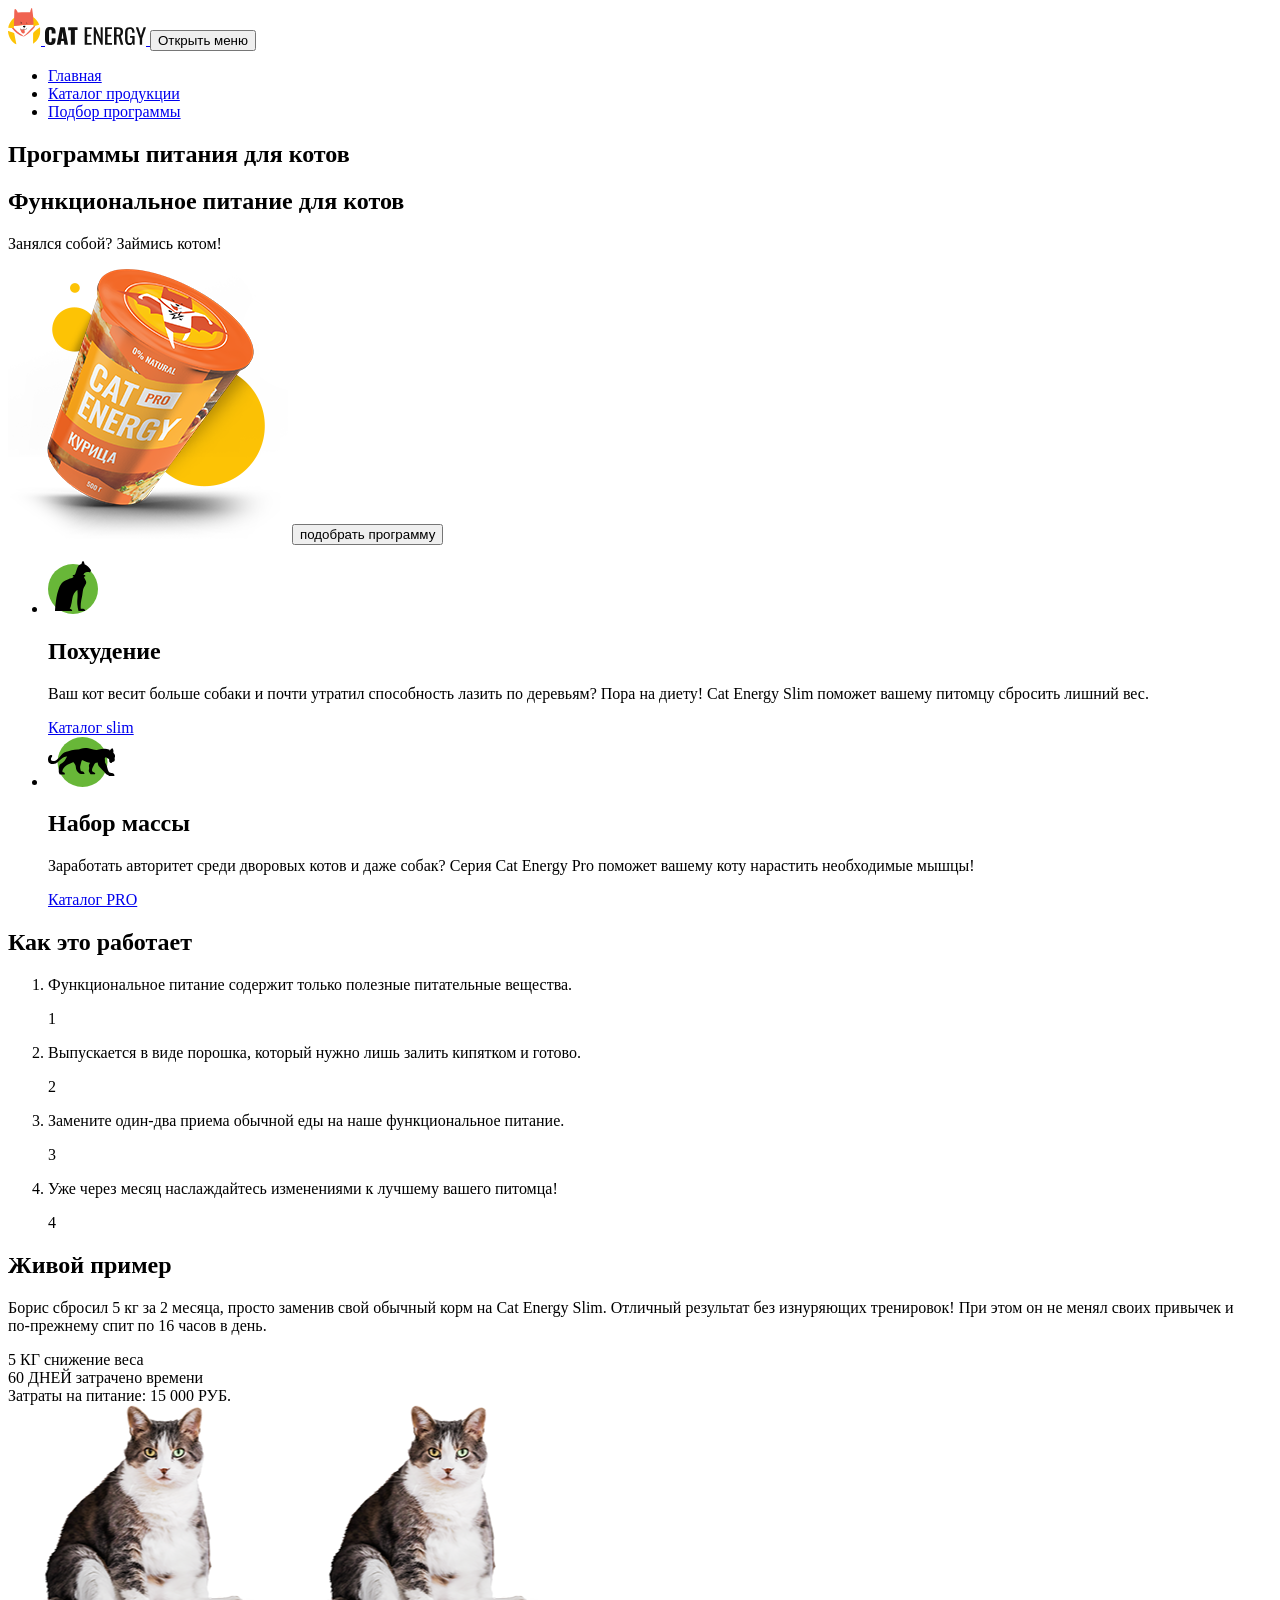
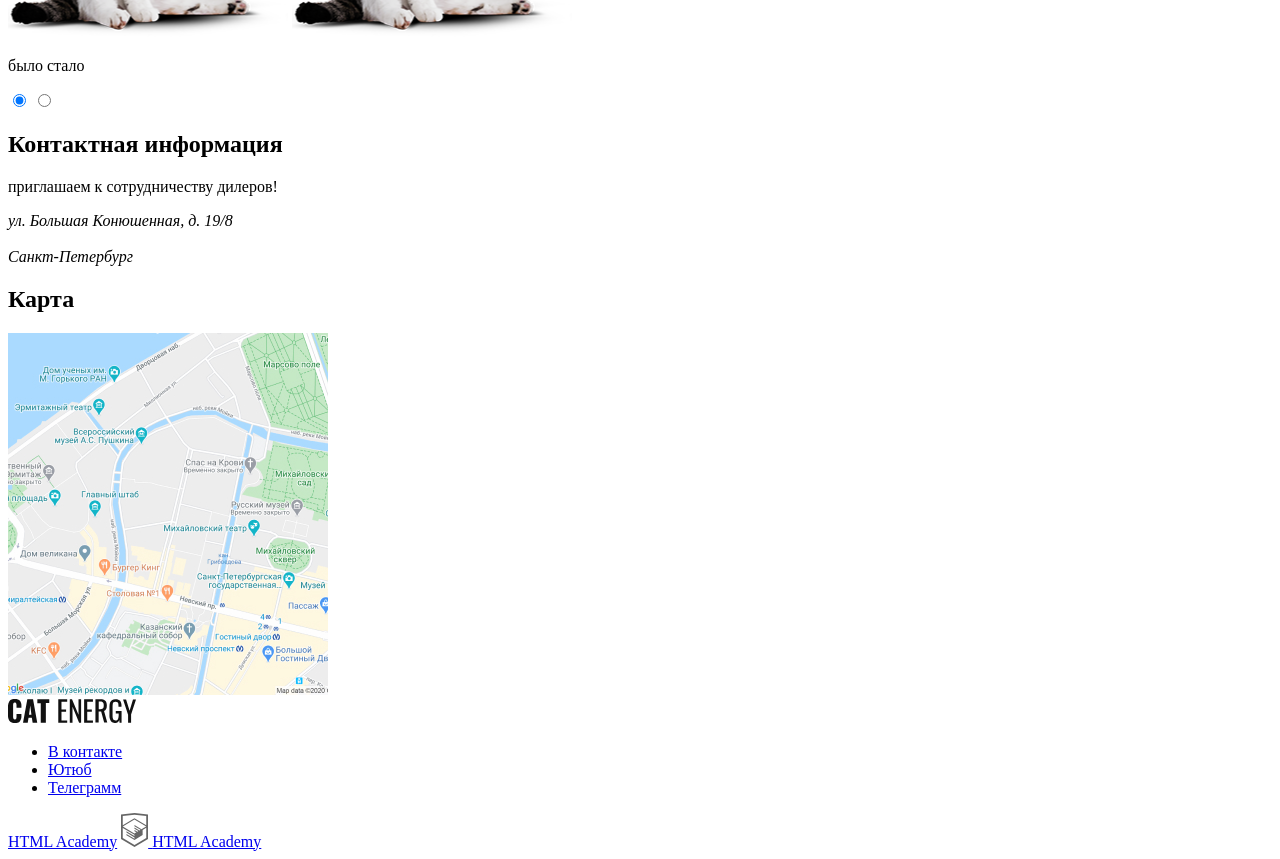
==== source/index.html @ 0ee73f7c "cтилизация главной страницы планшет" ====
<!DOCTYPE html>
<html lang="ru">

<head>
  <meta charset="utf-8">
  <meta name="viewport" content="width=device-width, initial-scale=1">
  <title>HTML Academy: Кэт энерджи</title>
  <link rel="stylesheet" href="css/style.css">
</head>

<body>
  <header class="main-header main-header--background">
    <div class="main-header__box">
      <div class="main-header__container">
        <div class="main-header__wrapper">
          <a class="main-header__logo-picture" href="#">
            <img src="img/main-header/logo-mobile.svg" alt="Логотип с котом суперменом" width="33" height="37">
          </a>
          <a class="main-header__logo-text logo-text" href="#">
            <img src="img/main-header/logo-text.svg" alt="Логотип" width="101" height="18">
          </a>
          <button class="main-header__toggle main-header__toggle--closed main-header__toggle--nojs" type="button" aria-label="Открыть меню">
            <span class="visually-hidden">Открыть меню</span>
          </button>
        </div>
        <nav class="main-header__navigation navigation main-header--closed main-header--nojs">
          <ul class="navigation__list list">
            <li class="navigation__item">
              <a class="navigation__link navigation__link--active navigation__link--color-white" href="#"
                aria-label="Перейти на главную страницу">Главная</a>
            </li>
            <li class="navigation__item">
              <a class="navigation__link navigation__link--color-white" href="catalog.html"
                aria-label="Перейти на страницу каталога продукции">Каталог продукции</a>
            </li>
            <li class="navigation__item">
              <a class="navigation__link navigation__link--color-white" href="form.html" aria-label="Перейти на страницу подбора программы">Подбор
                программы</a>
            </li>
          </ul>
        </nav>
      </div>
      <section class="main-header__advertisement advertisement advertisement--background">
        <h1 class="visually-hidden">Программы питания для котов</h1>
        <div class="advertisement__container">
          <h2 class="advertisement__title title">Функциональное питание для котов</h2>
          <p class="advertisement__description text">Занялся собой? Займись котом!</p>
          <img class="advertisement__image " src="img/program-selection/index-can-mobile.svg"
            alt="Еда кет энерджи с курицей" width="280" height="270">
          <button class="advertisement__button button" type="button"
            aria-label="Подобрать программу питания для кота">подобрать программу</button>
        </div>
      </section>
    </div>
  </header>
  <main class="page-main">
    <div class="page-main__wrapper">
      <div class="page-main__program-selection program-selection">
        <section class="program-selection__program program">
          <div class="program__container">
            <ul class="program__list list">
              <li class="program__item">
                <img class="program__image" src="img/program/cat-back-slim.svg" alt="Грациозная черная кошка" width="50"
                  height="53">
                <h2 class="program__title title">Похудение</h2>
                <p class="program__text description">Ваш кот весит больше собаки и почти утратил способность лазить
                  по деревьям? Пора на диету! Cat Energy Slim
                  поможет вашему питомцу сбросить лишний вес.</p>
                <a class="program__link link-item" href="#">
                  <span class="link-item__button">Каталог slim</span>
                </a>
              </li>
              <li class="program__item">
                <img class="program__image program__image--set" src="img/program/cat-back-pro.svg" alt="Мускулистая багира" width="67"
                  height="50">
                <h2 class="program__title title">Набор массы</h2>
                <p class="program__text description">Заработать авторитет среди дворовых котов и даже
                  собак? Серия Cat Energy Pro поможет вашему коту нарастить необходимые мышцы!</p>
                <a class="program__link link-item" href="#">
                  <span class="link-item__button">Каталог PRO</span>
                </a>
              </li>
            </ul>
            <section class="program-selection__instruction instruction">
              <div class="instruction">
                <h2 class="instruction__title">Как это работает</h2>
                <ol class="instruction__list list">
                  <li class="instruction__item instruction__item--first">
                    <p class="instruction__description description">Функциональное питание
                      содержит только полезные
                      питательные вещества.</p>
                    <span class="instruction__count instruction__count--disabled">1</span>
                  </li>
                  <li class="instruction__item instruction__item--second">
                    <p class="instruction__description description">Выпускается в виде порошка,
                      который нужно лишь залить
                      кипятком и готово.</p>
                    <span class="instruction__count instruction__count--disabled">2</span>
                  </li>
                  <li class="instruction__item instruction__item--third">
                    <p class="instruction__description description">Замените один-два приема
                      обычной еды на наше
                      функциональное питание.</p>
                    <span class="instruction__count instruction__count--disabled">3</span>
                  </li>
                  <li class="instruction__item instruction__item--fourth">
                    <p class="instruction__description description">Уже через месяц наслаждайтесь
                      изменениями к лучшему вашего&nbsp;питомца!</p>
                    <span class="instruction__count instruction__count--disabled">4</span>
                  </li>
                </ol>
              </div>
            </section>
          </div>
        </section>
        <section class="page-main__example example">
          <div class="example__wrapper">
            <h2 class="example__title title">Живой пример</h2>
            <p class="example__text description">Борис сбросил 5 кг за 2 месяца, просто заменив свой
              обычный корм на Cat Energy Slim. Отличный результат без изнуряющих тренировок!
              При этом он не менял своих привычек и <br class="example__br">по-прежнему спит по 16 часов в день. </p>
            <div class="example__container">
              <div class="example__inner">
                <div class="example__option">
                  <span class="example__weight text-size">5 КГ</span>
                  <span class="example__decline">снижение веса</span>
                </div>
                <div class="example__option">
                  <span class="example__time text-size">60 ДНЕЙ</span>
                  <span class="example__spending">затрачено времени</span>
                </div>
              </div>
              <div class="example__cost example__option--position">
                <span class="example__expense">Затраты на питание:</span>
                <span class="example__total"> 15 000 РУБ.</span>
              </div>
            </div>
            <div class="example__slider slider">
              <div class="slider__images">
                <img class="slider__image" src="img/slider/slide-mobile.svg" width="280" height="232"
                  alt="Кот, до использования программы функционального питания">
                <img class="slider__image" src="img/slider/slide-mobile.svg" width="280" height="232"
                  alt="Кот, после использования программы функционального питания">
              </div>
              <div class="slider__inner">
                <p class="slider__controls">
                  <label class="slider__label" for="primary">было</label>
                  <label class="slider__label" for="secondary">стало</label>
                </p>
                <p class="slider__switch">
                  <input class="visually-hidden" type="radio" id="primary" name="toggle" checked
                    aria-label="Показать фотографию кота до использования программы питания">
                  <span class="slider__button"></span>
                  <input class="visually-hidden" type="radio" id="secondary" name="toggle"
                  aria-label="Показать фотографию кота после использования программы питания">
                  <span class="slider__button"></span>
                </p>
              </div>
            </div>
          </div>
        </section>
        <aside class="page-main__information information">
          <div class="information__about about">
            <div class="about__contacts contacts">
              <h2 class="visually-hidden">Контактная информация</h2>
              <p class="contacts__text text">приглашаем к&nbsp;сотрудничеству дилеров!</P>
              <address class="contacts__address address">ул. Большая Конюшенная, д. 19/8 <br class="contacts__br">
                <br class="contacts__br">
                Санкт-Петербург</address>
            </div>
            <div class="about__map map">
              <div class="map__wrapper">
                <div class="map__marker">
                  <h2 class="visually-hidden">Карта</h2>
                  <img class="map__image" src="img/map/map.jpg" alt="Карта" width="320" height="362">
                  <span class="map__point"></span>
                </div>
              </div>
            </div>
          </div>
        </aside>
      </div>
    </div>
  </main>
  <footer class="footer">
    <div class="footer__container">
      <a class="footer__logo logo-text" href="#">
        <img class="footer__image" src="img/footer/footer-logo-2.svg" alt="Логотип Кэт Энерджи" width="128" height="24">
      </a>
      <div class="footer__socials socials">
        <ul class="socials__list list">
          <li class="socials__item">
            <a class="socials__link socials__link--vkontakte" href="#"
              aria-label="Перейти по ссылке на сайт в Контакте">
              <span class="visually-hidden">В контакте</span>
            </a>
          </li>
          <li class="socials__item">
            <a class="socials__link socials__link--youtube" href="#"
              aria-label="Перейти по ссылке на сайт Ютюб">
              <span class="visually-hidden">Ютюб</span>
            </a>
          </li>
          <li class="socials__item">
            <a class="socials__link socials__link--telegram" href="#"
              aria-label="Перейти по ссылке на сайт в Телеграм">
              <span class="visually-hidden">Телеграмм</span>
            </a>
          </li>
        </ul>
      </div>
      <div class="footer__logo-academy logo-academy">
        <a class="logo-academy__link logo-academy__link--htmlacademy" href="https://htmlacademy.ru/intensive/adaptive"
          aria-label="Перейти по ссылке на сайт HTML Academy">HTML Academy</a>
        <a class="logo-academy__link logo-academy__link--htmlacademy" href="https://htmlacademy.ru/intensive/adaptive"
          aria-label="Перейти по ссылке на сайт HTML Academy">
          <svg aria-hidden="true" focusable="false" width="27" height="34" viewBox="0 0 27 34" fill="none" xmlns="http://www.w3.org/2000/svg">
            <path d="M13.6426 0.0157537L13.5 0L0 1.40733V26.0129L13.5 34L27 26.0129V1.40733L13.6426 0.0157537ZM25.2344 25.0151L13.5 31.9573L1.76561 25.0151V14.9293L13.4507 21.8451L13.4701 23.0984L5.45351 18.3548L5.44295 19.5801L13.4894 24.3885L13.5088 25.675L5.46408 20.9174L5.45351 22.1427L13.5 26.9511L21.6239 22.1182V20.8929V16.909L25.2432 14.7595L25.2344 25.0151ZM25.2344 13.4519L22.0147 15.3319L20.5325 16.2071L13.4666 12.0201L13.456 13.2454L19.4957 16.818L19.4429 16.8495L19.3126 16.9247L18.4536 17.4166L13.4666 14.4689L13.456 15.6942L17.3921 18.0222L16.4591 18.6314L16.438 18.6436L13.4666 16.902L13.456 18.1273L15.4029 19.2615L13.4155 20.4483L1.7973 13.5762L13.4349 6.61831L25.2344 13.4519ZM25.2344 12.2266L13.4401 5.31075L1.76561 12.2196V2.9897L13.5 1.76442L25.2344 2.9897V12.2266Z" fill="#666666"/>
          </svg>
          <span class="visually-hidden">HTML Academy</span>
        </a>
      </div>
    </div>
  </footer>
  <script src="js/script.js"></script>
</body>

</html>
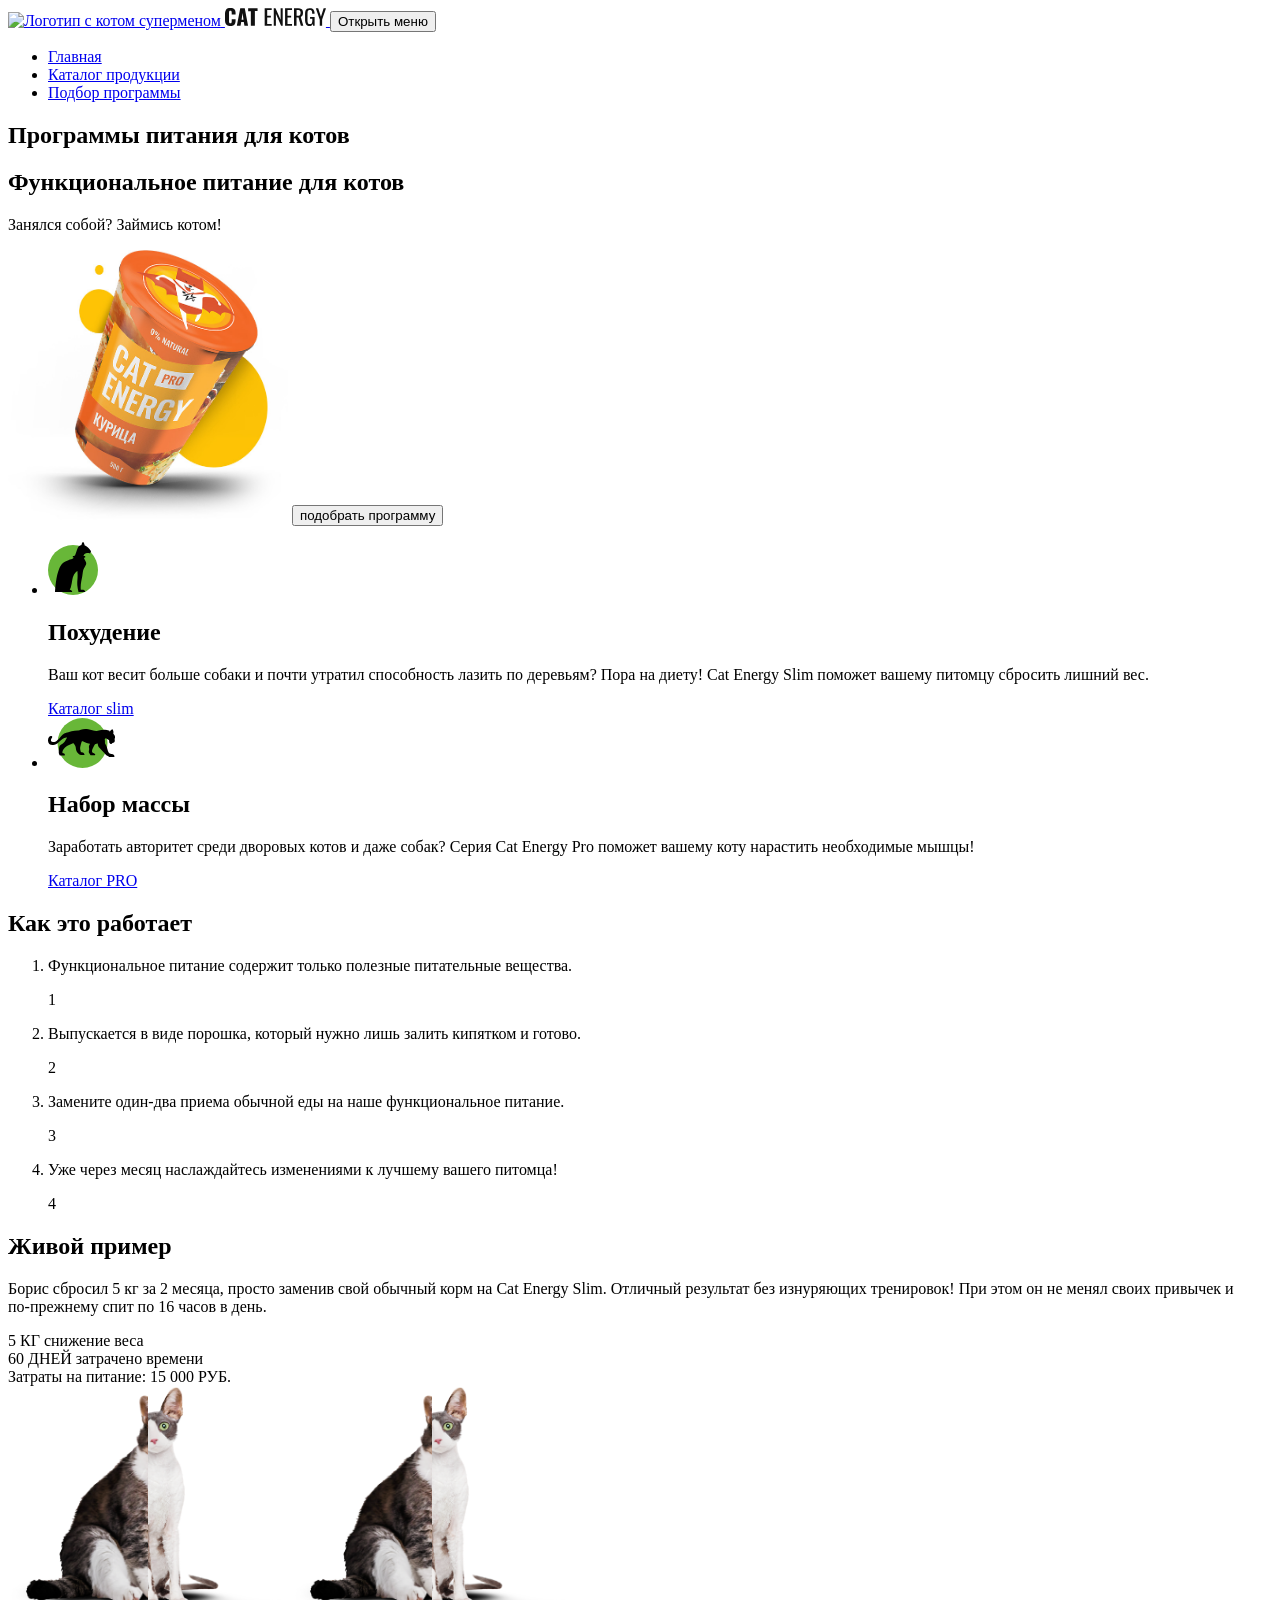
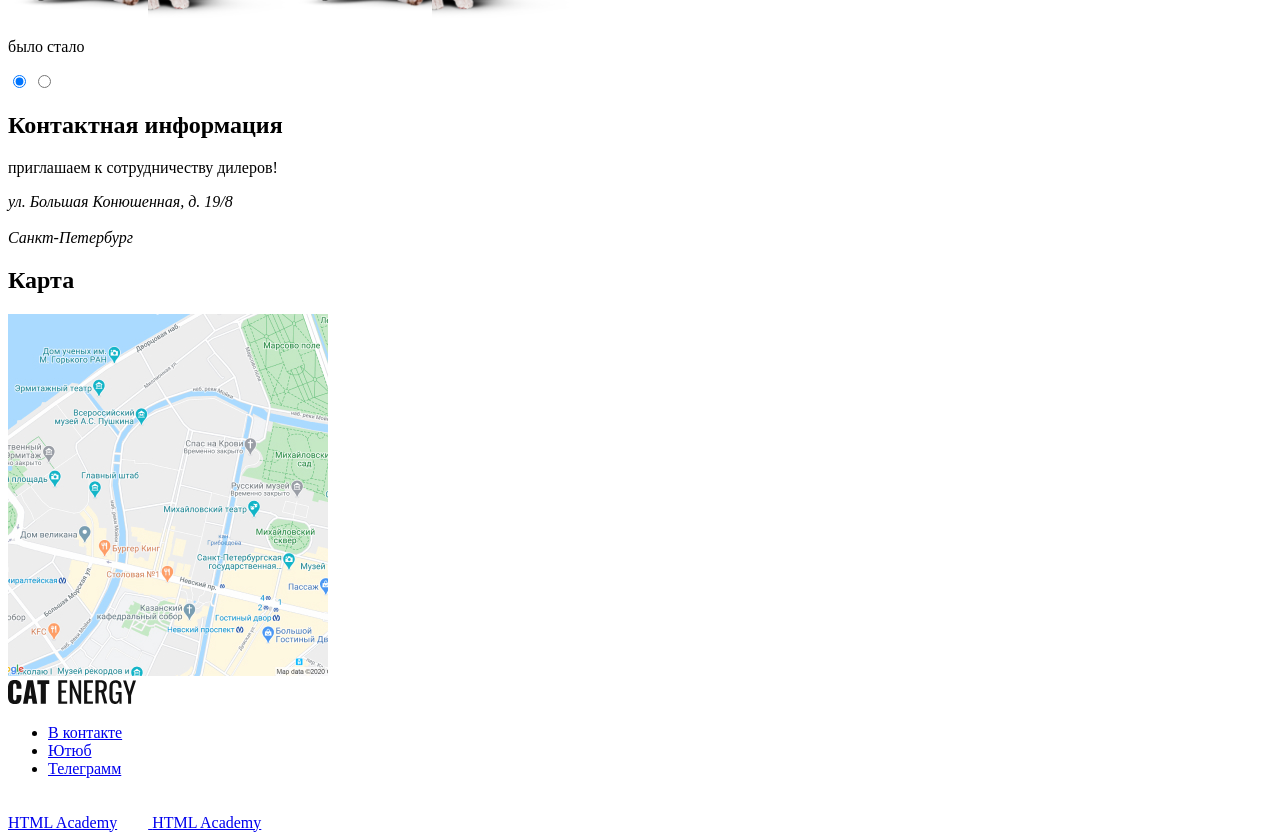
==== commit 8f186433: "стилизация адаптивной графики" ====
--- a/source/index.html
+++ b/source/index.html
@@ -9,24 +9,32 @@
 </head>
 
 <body>
-  <header class="main-header main-header--background">
+  <header class="main-header main-header--background main-header--gradient">
     <div class="main-header__box">
       <div class="main-header__container">
         <div class="main-header__wrapper">
           <a class="main-header__logo-picture" href="#">
-            <img src="img/main-header/logo-mobile.svg" alt="Логотип с котом суперменом" width="33" height="37">
+            <picture>
+              <source media="(min-width: 768px)"
+              srcset="img/img/main-header/logo-tablet@1x.svg 1x, img/main-header/logo-tablet@2x.svg 2x">
+              <img src="img/main-header/logo-mobile@1x.svg" alt="Логотип с котом суперменом" width="33" height="37"
+                srcset="img/main-header/logo-mobile@1x.svg 1x, img/main-header/logo-mobile@2x.svg 2x">
+            </picture>
           </a>
           <a class="main-header__logo-text logo-text" href="#">
-            <img src="img/main-header/logo-text.svg" alt="Логотип" width="101" height="18">
+            <picture>
+              <img src="img/main-header/logo-2@1x.svg" alt="Логотип" width="101" height="18" srcset="img/main-header/logo-2@1x.svg 1x, img/main-header/logo-2@2x.svg 2x">
+            </picture>
           </a>
-          <button class="main-header__toggle main-header__toggle--closed main-header__toggle--nojs" type="button" aria-label="Открыть меню">
+          <button class="main-header__toggle main-header__toggle--closed main-header__toggle--nojs" type="button"
+            aria-label="Открыть меню">
             <span class="visually-hidden">Открыть меню</span>
           </button>
         </div>
-        <nav class="main-header__navigation navigation main-header--closed main-header--nojs">
+        <nav class="main-header__navigation navigation main-header__navigation--closed main-header__navigation--nojs">
           <ul class="navigation__list list">
             <li class="navigation__item">
-              <a class="navigation__link navigation__link--active navigation__link--color-white" href="#"
+              <a class="navigation__link navigation__link--active-color navigation__link--color-white" href="#"
                 aria-label="Перейти на главную страницу">Главная</a>
             </li>
             <li class="navigation__item">
@@ -34,7 +42,8 @@
                 aria-label="Перейти на страницу каталога продукции">Каталог продукции</a>
             </li>
             <li class="navigation__item">
-              <a class="navigation__link navigation__link--color-white" href="form.html" aria-label="Перейти на страницу подбора программы">Подбор
+              <a class="navigation__link navigation__link--color-white" href="form.html"
+                aria-label="Перейти на страницу подбора программы">Подбор
                 программы</a>
             </li>
           </ul>
@@ -45,8 +54,15 @@
         <div class="advertisement__container">
           <h2 class="advertisement__title title">Функциональное питание для котов</h2>
           <p class="advertisement__description text">Занялся собой? Займись котом!</p>
-          <img class="advertisement__image " src="img/program-selection/index-can-mobile.svg"
-            alt="Еда кет энерджи с курицей" width="280" height="270">
+          <picture>
+            <source media="(min-width: 1440px)"
+              srcset="img/program-selection/index-can-desktop@1x.png 1x, img/program-selection/index-can-desktop@2x.png 2x">
+            <source media="(min-width: 768px)"
+              srcset="img/program-selection/index-can-tablet@1x.jpg 1x, img/program-selection/index-can-tablet@2x.jpg 2x">
+            <img class="advertisement__image " src="img/program-selection/index-can-mobile.png"
+              srcset="img/program-selection/index-can-mobile.png 1x, img/program-selection/index-can-mobile@2x.png 2x"
+              alt="Еда кет энерджи с курицей" width="280" height="270">
+          </picture>
           <button class="advertisement__button button" type="button"
             aria-label="Подобрать программу питания для кота">подобрать программу</button>
         </div>
@@ -71,8 +87,8 @@
                 </a>
               </li>
               <li class="program__item">
-                <img class="program__image program__image--set" src="img/program/cat-back-pro.svg" alt="Мускулистая багира" width="67"
-                  height="50">
+                <img class="program__image program__image--set" src="img/program/cat-back-pro.svg"
+                  alt="Мускулистая багира" width="67" height="50">
                 <h2 class="program__title title">Набор массы</h2>
                 <p class="program__text description">Заработать авторитет среди дворовых котов и даже
                   собак? Серия Cat Energy Pro поможет вашему коту нарастить необходимые мышцы!</p>
@@ -116,31 +132,43 @@
         <section class="page-main__example example">
           <div class="example__wrapper">
             <h2 class="example__title title">Живой пример</h2>
-            <p class="example__text description">Борис сбросил 5 кг за 2 месяца, просто заменив свой
-              обычный корм на Cat Energy Slim. Отличный результат без изнуряющих тренировок!
-              При этом он не менял своих привычек и <br class="example__br">по-прежнему спит по 16 часов в день. </p>
-            <div class="example__container">
-              <div class="example__inner">
-                <div class="example__option">
-                  <span class="example__weight text-size">5 КГ</span>
-                  <span class="example__decline">снижение веса</span>
+            <div class="example__box">
+              <p class="example__text description">Борис сбросил 5 кг за 2 месяца, просто заменив свой
+                обычный корм на Cat Energy Slim. Отличный результат без изнуряющих тренировок!
+                При этом он не менял своих привычек и <br class="example__br">по-прежнему спит по 16 часов в день. </p>
+              <div class="example__container">
+                <div class="example__inner">
+                  <div class="example__option">
+                    <span class="example__weight text-size">5 КГ</span>
+                    <span class="example__decline">снижение веса</span>
+                  </div>
+                  <div class="example__option">
+                    <span class="example__time text-size">60 ДНЕЙ</span>
+                    <span class="example__spending">затрачено времени</span>
+                  </div>
                 </div>
-                <div class="example__option">
-                  <span class="example__time text-size">60 ДНЕЙ</span>
-                  <span class="example__spending">затрачено времени</span>
+                <div class="example__cost example__option--position">
+                  <span class="example__expense">Затраты на питание:</span>
+                  <span class="example__total"> 15 000 РУБ.</span>
                 </div>
-              </div>
-              <div class="example__cost example__option--position">
-                <span class="example__expense">Затраты на питание:</span>
-                <span class="example__total"> 15 000 РУБ.</span>
               </div>
             </div>
             <div class="example__slider slider">
               <div class="slider__images">
-                <img class="slider__image" src="img/slider/slide-mobile.svg" width="280" height="232"
-                  alt="Кот, до использования программы функционального питания">
-                <img class="slider__image" src="img/slider/slide-mobile.svg" width="280" height="232"
-                  alt="Кот, после использования программы функционального питания">
+                <picture>
+                  <source media="(min-width: 768px)"
+                    srcset="img/slider/cat_tablet@1x.png 1x, img/slider/cat_tablet@2x.png 2x">
+                  <img class="slider__image" src="img/slider/cat-mobile.png" width="280" height="232"
+                    srcset="img/slider/cat-mobile.png 1x, img/slider/cat-mobile@2x.png 2x"
+                    alt="Кот, до использования программы функционального питания">
+                </picture>
+                <picture>
+                  <source media="(min-width: 768px)"
+                    srcset="img/slider/cat_tablet@1x.png 1x, img/slider/cat_tablet@2x.png 2x">
+                  <img class="slider__image" src="img/slider/cat-mobile.png" width="280" height="232"
+                    srcset="img/slider/cat-mobile.png 1x, img/slider/cat-mobile@2x.png 2x"
+                    alt="Кот, до использования программы функционального питания">
+                </picture>
               </div>
               <div class="slider__inner">
                 <p class="slider__controls">
@@ -152,8 +180,8 @@
                     aria-label="Показать фотографию кота до использования программы питания">
                   <span class="slider__button"></span>
                   <input class="visually-hidden" type="radio" id="secondary" name="toggle"
-                  aria-label="Показать фотографию кота после использования программы питания">
-                  <span class="slider__button"></span>
+                    aria-label="Показать фотографию кота после использования программы питания">
+                  <span class="slider__button slider__button--circle"></span>
                 </p>
               </div>
             </div>
@@ -196,14 +224,12 @@
             </a>
           </li>
           <li class="socials__item">
-            <a class="socials__link socials__link--youtube" href="#"
-              aria-label="Перейти по ссылке на сайт Ютюб">
+            <a class="socials__link socials__link--youtube" href="#" aria-label="Перейти по ссылке на сайт Ютюб">
               <span class="visually-hidden">Ютюб</span>
             </a>
           </li>
           <li class="socials__item">
-            <a class="socials__link socials__link--telegram" href="#"
-              aria-label="Перейти по ссылке на сайт в Телеграм">
+            <a class="socials__link socials__link--telegram" href="#" aria-label="Перейти по ссылке на сайт в Телеграм">
               <span class="visually-hidden">Телеграмм</span>
             </a>
           </li>
@@ -214,8 +240,10 @@
           aria-label="Перейти по ссылке на сайт HTML Academy">HTML Academy</a>
         <a class="logo-academy__link logo-academy__link--htmlacademy" href="https://htmlacademy.ru/intensive/adaptive"
           aria-label="Перейти по ссылке на сайт HTML Academy">
-          <svg aria-hidden="true" focusable="false" width="27" height="34" viewBox="0 0 27 34" fill="none" xmlns="http://www.w3.org/2000/svg">
-            <path d="M13.6426 0.0157537L13.5 0L0 1.40733V26.0129L13.5 34L27 26.0129V1.40733L13.6426 0.0157537ZM25.2344 25.0151L13.5 31.9573L1.76561 25.0151V14.9293L13.4507 21.8451L13.4701 23.0984L5.45351 18.3548L5.44295 19.5801L13.4894 24.3885L13.5088 25.675L5.46408 20.9174L5.45351 22.1427L13.5 26.9511L21.6239 22.1182V20.8929V16.909L25.2432 14.7595L25.2344 25.0151ZM25.2344 13.4519L22.0147 15.3319L20.5325 16.2071L13.4666 12.0201L13.456 13.2454L19.4957 16.818L19.4429 16.8495L19.3126 16.9247L18.4536 17.4166L13.4666 14.4689L13.456 15.6942L17.3921 18.0222L16.4591 18.6314L16.438 18.6436L13.4666 16.902L13.456 18.1273L15.4029 19.2615L13.4155 20.4483L1.7973 13.5762L13.4349 6.61831L25.2344 13.4519ZM25.2344 12.2266L13.4401 5.31075L1.76561 12.2196V2.9897L13.5 1.76442L25.2344 2.9897V12.2266Z" fill="#666666"/>
+          <svg class="logo-academy__link--image" aria-hidden="true" focusable="false" width="27" height="34"
+            viewBox="0 0 27 34" fill="none" xmlns="http://www.w3.org/2000/svg">
+            <path
+              d="M13.6426 0.0157537L13.5 0L0 1.40733V26.0129L13.5 34L27 26.0129V1.40733L13.6426 0.0157537ZM25.2344 25.0151L13.5 31.9573L1.76561 25.0151V14.9293L13.4507 21.8451L13.4701 23.0984L5.45351 18.3548L5.44295 19.5801L13.4894 24.3885L13.5088 25.675L5.46408 20.9174L5.45351 22.1427L13.5 26.9511L21.6239 22.1182V20.8929V16.909L25.2432 14.7595L25.2344 25.0151ZM25.2344 13.4519L22.0147 15.3319L20.5325 16.2071L13.4666 12.0201L13.456 13.2454L19.4957 16.818L19.4429 16.8495L19.3126 16.9247L18.4536 17.4166L13.4666 14.4689L13.456 15.6942L17.3921 18.0222L16.4591 18.6314L16.438 18.6436L13.4666 16.902L13.456 18.1273L15.4029 19.2615L13.4155 20.4483L1.7973 13.5762L13.4349 6.61831L25.2344 13.4519ZM25.2344 12.2266L13.4401 5.31075L1.76561 12.2196V2.9897L13.5 1.76442L25.2344 2.9897V12.2266Z" />
           </svg>
           <span class="visually-hidden">HTML Academy</span>
         </a>
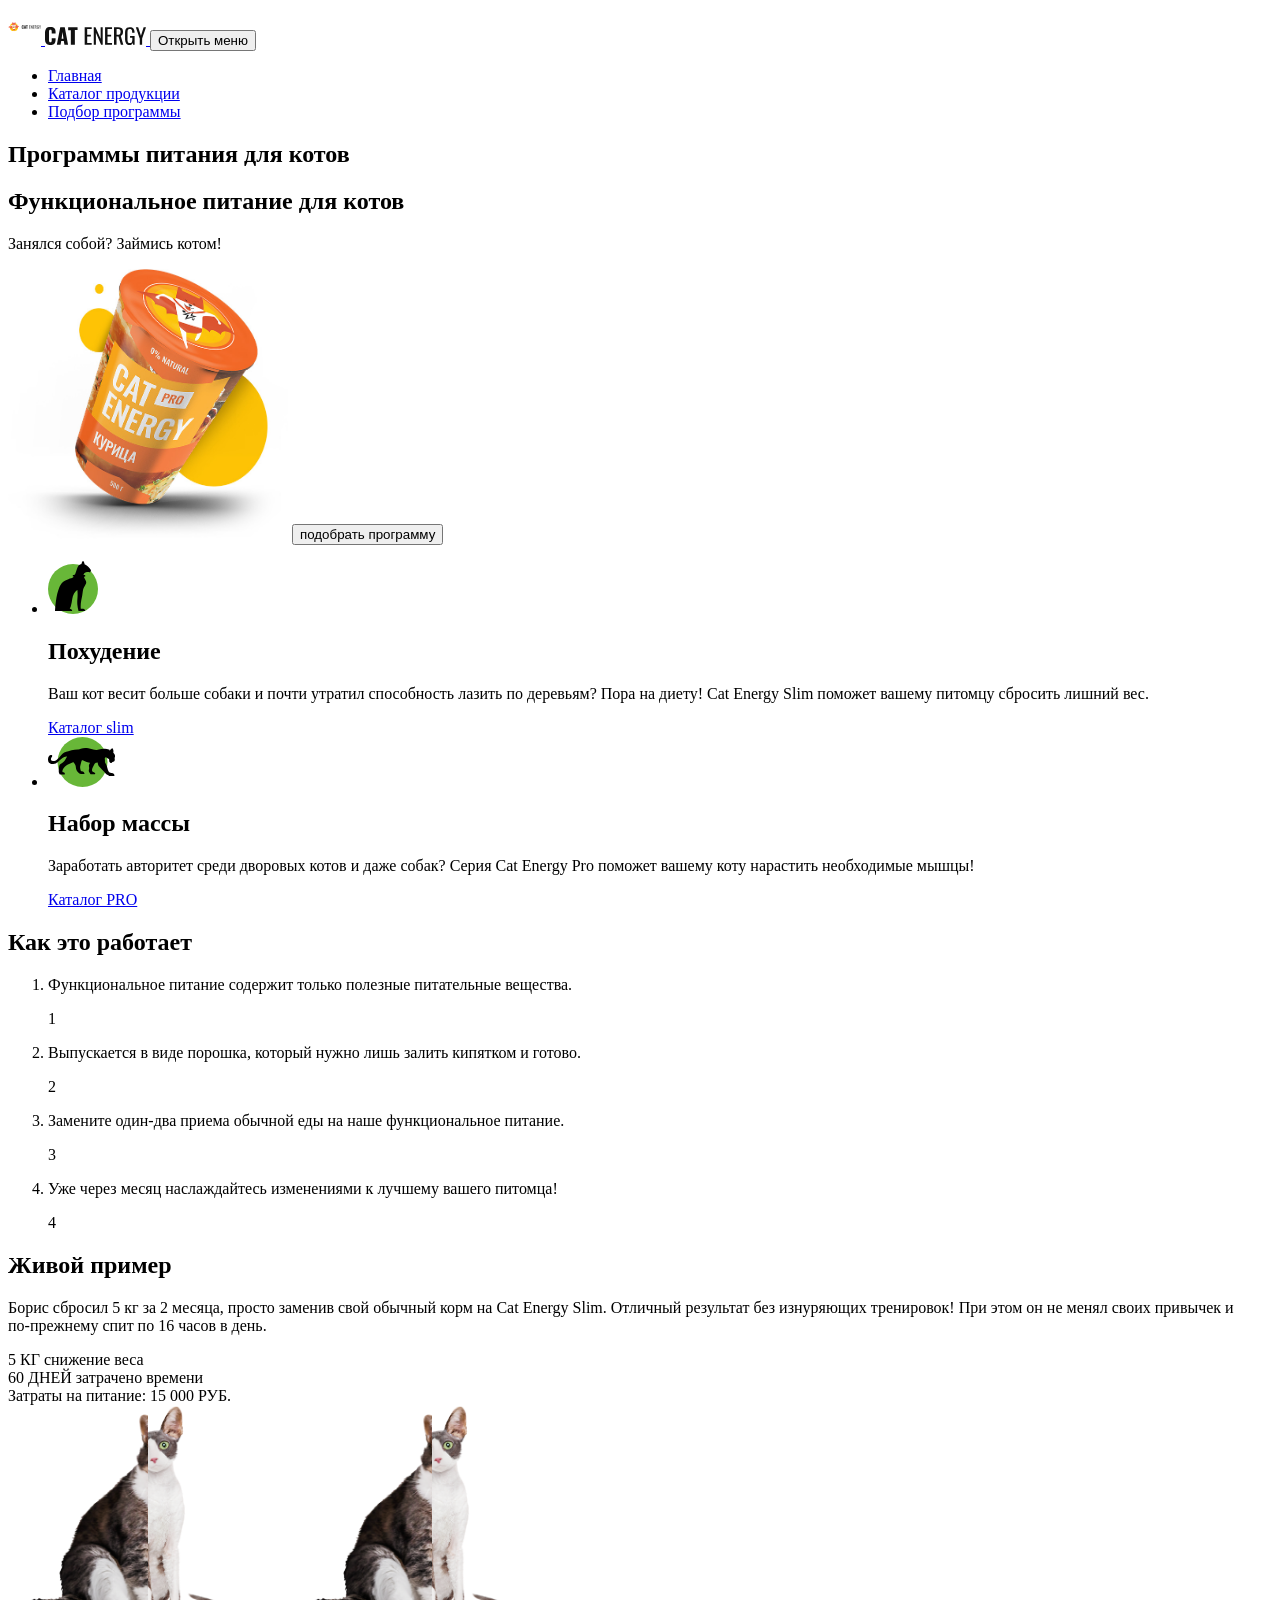
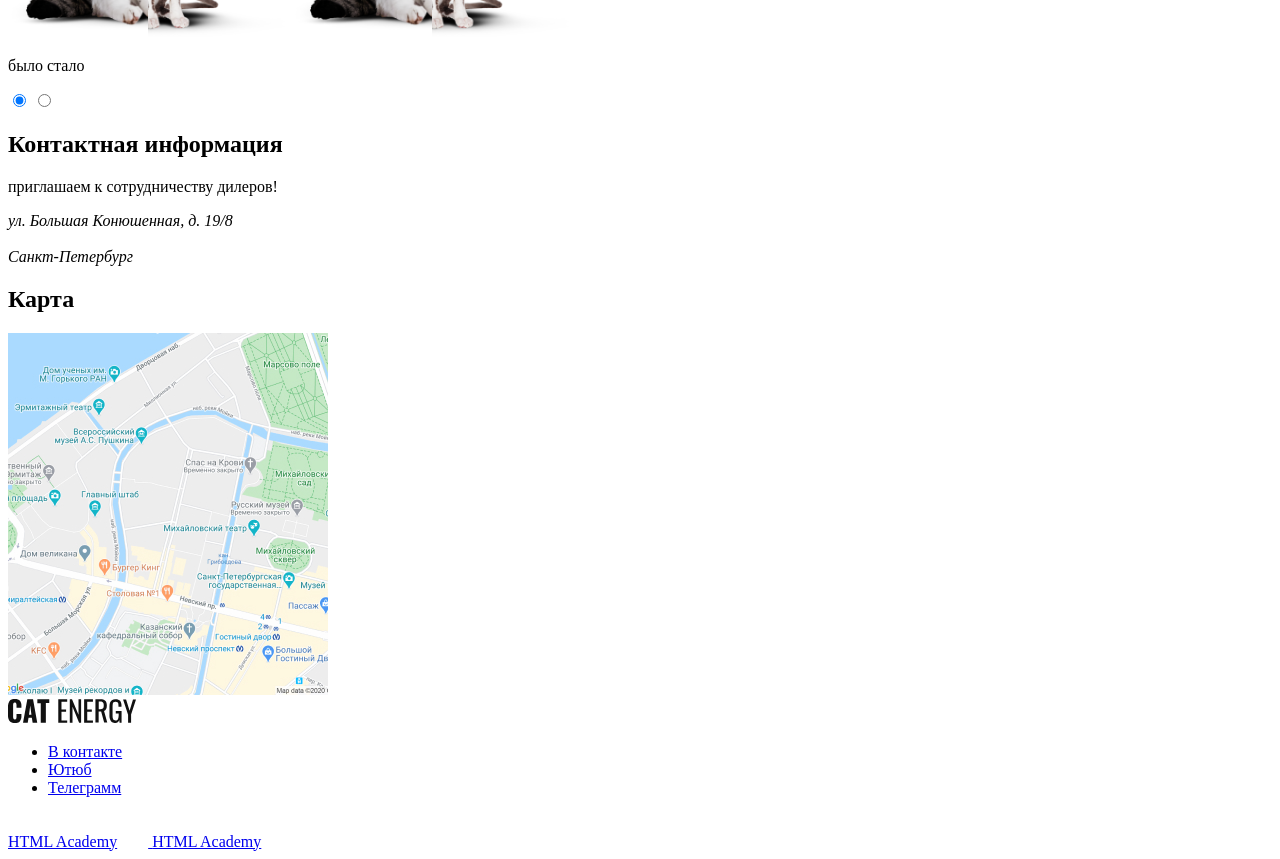
==== commit 2d6c5746: "адаптивная графика страниц" ====
--- a/source/index.html
+++ b/source/index.html
@@ -5,6 +5,9 @@
   <meta charset="utf-8">
   <meta name="viewport" content="width=device-width, initial-scale=1">
   <title>HTML Academy: Кэт энерджи</title>
+  <link rel="icon" href="img/favicons/favicon.svg" type="image/svg+xml">
+  <link rel="icon" href="favicon.ico">
+  <link rel="manifest" href="manifest.webmanifest">
   <link rel="stylesheet" href="css/style.css">
 </head>
 
@@ -15,15 +18,17 @@
         <div class="main-header__wrapper">
           <a class="main-header__logo-picture" href="#">
             <picture>
+              <source media="(min-width: 1440px)"
+              srcset="img/main-header/logo-desktop@1x.svg 1x, img/main-header/logo-desktop@2x.svg 2x">
               <source media="(min-width: 768px)"
-              srcset="img/img/main-header/logo-tablet@1x.svg 1x, img/main-header/logo-tablet@2x.svg 2x">
-              <img src="img/main-header/logo-mobile@1x.svg" alt="Логотип с котом суперменом" width="33" height="37"
+              srcset="img/main-header/logo-tablet@1x.svg 1x, img/main-header/logo-tablet@2x.svg 2x">
+              <img class="main-header__logo" src="img/main-header/logo-mobile@1x.svg" alt="Логотип с котом суперменом" width="33" height="37"
                 srcset="img/main-header/logo-mobile@1x.svg 1x, img/main-header/logo-mobile@2x.svg 2x">
             </picture>
           </a>
           <a class="main-header__logo-text logo-text" href="#">
             <picture>
-              <img src="img/main-header/logo-2@1x.svg" alt="Логотип" width="101" height="18" srcset="img/main-header/logo-2@1x.svg 1x, img/main-header/logo-2@2x.svg 2x">
+              <img class="main-header__logo-2" src="img/main-header/logo-2@1x.svg" alt="Логотип" width="101" height="18" srcset="img/main-header/logo-2@1x.svg 1x, img/main-header/logo-2@2x.svg 2x">
             </picture>
           </a>
           <button class="main-header__toggle main-header__toggle--closed main-header__toggle--nojs" type="button"
@@ -147,7 +152,7 @@
                     <span class="example__spending">затрачено времени</span>
                   </div>
                 </div>
-                <div class="example__cost example__option--position">
+                <div class="example__cost example__cost--position">
                   <span class="example__expense">Затраты на питание:</span>
                   <span class="example__total"> 15 000 РУБ.</span>
                 </div>
@@ -172,8 +177,8 @@
               </div>
               <div class="slider__inner">
                 <p class="slider__controls">
-                  <label class="slider__label" for="primary">было</label>
-                  <label class="slider__label" for="secondary">стало</label>
+                  <label class="slider__label" for="primary" tabindex="0">было</label>
+                  <label class="slider__label" for="secondary" tabindex="0">стало</label>
                 </p>
                 <p class="slider__switch">
                   <input class="visually-hidden" type="radio" id="primary" name="toggle" checked
@@ -240,7 +245,7 @@
           aria-label="Перейти по ссылке на сайт HTML Academy">HTML Academy</a>
         <a class="logo-academy__link logo-academy__link--htmlacademy" href="https://htmlacademy.ru/intensive/adaptive"
           aria-label="Перейти по ссылке на сайт HTML Academy">
-          <svg class="logo-academy__link--image" aria-hidden="true" focusable="false" width="27" height="34"
+          <svg class="logo-academy__image" aria-hidden="true" focusable="false" width="27" height="34"
             viewBox="0 0 27 34" fill="none" xmlns="http://www.w3.org/2000/svg">
             <path
               d="M13.6426 0.0157537L13.5 0L0 1.40733V26.0129L13.5 34L27 26.0129V1.40733L13.6426 0.0157537ZM25.2344 25.0151L13.5 31.9573L1.76561 25.0151V14.9293L13.4507 21.8451L13.4701 23.0984L5.45351 18.3548L5.44295 19.5801L13.4894 24.3885L13.5088 25.675L5.46408 20.9174L5.45351 22.1427L13.5 26.9511L21.6239 22.1182V20.8929V16.909L25.2432 14.7595L25.2344 25.0151ZM25.2344 13.4519L22.0147 15.3319L20.5325 16.2071L13.4666 12.0201L13.456 13.2454L19.4957 16.818L19.4429 16.8495L19.3126 16.9247L18.4536 17.4166L13.4666 14.4689L13.456 15.6942L17.3921 18.0222L16.4591 18.6314L16.438 18.6436L13.4666 16.902L13.456 18.1273L15.4029 19.2615L13.4155 20.4483L1.7973 13.5762L13.4349 6.61831L25.2344 13.4519ZM25.2344 12.2266L13.4401 5.31075L1.76561 12.2196V2.9897L13.5 1.76442L25.2344 2.9897V12.2266Z" />
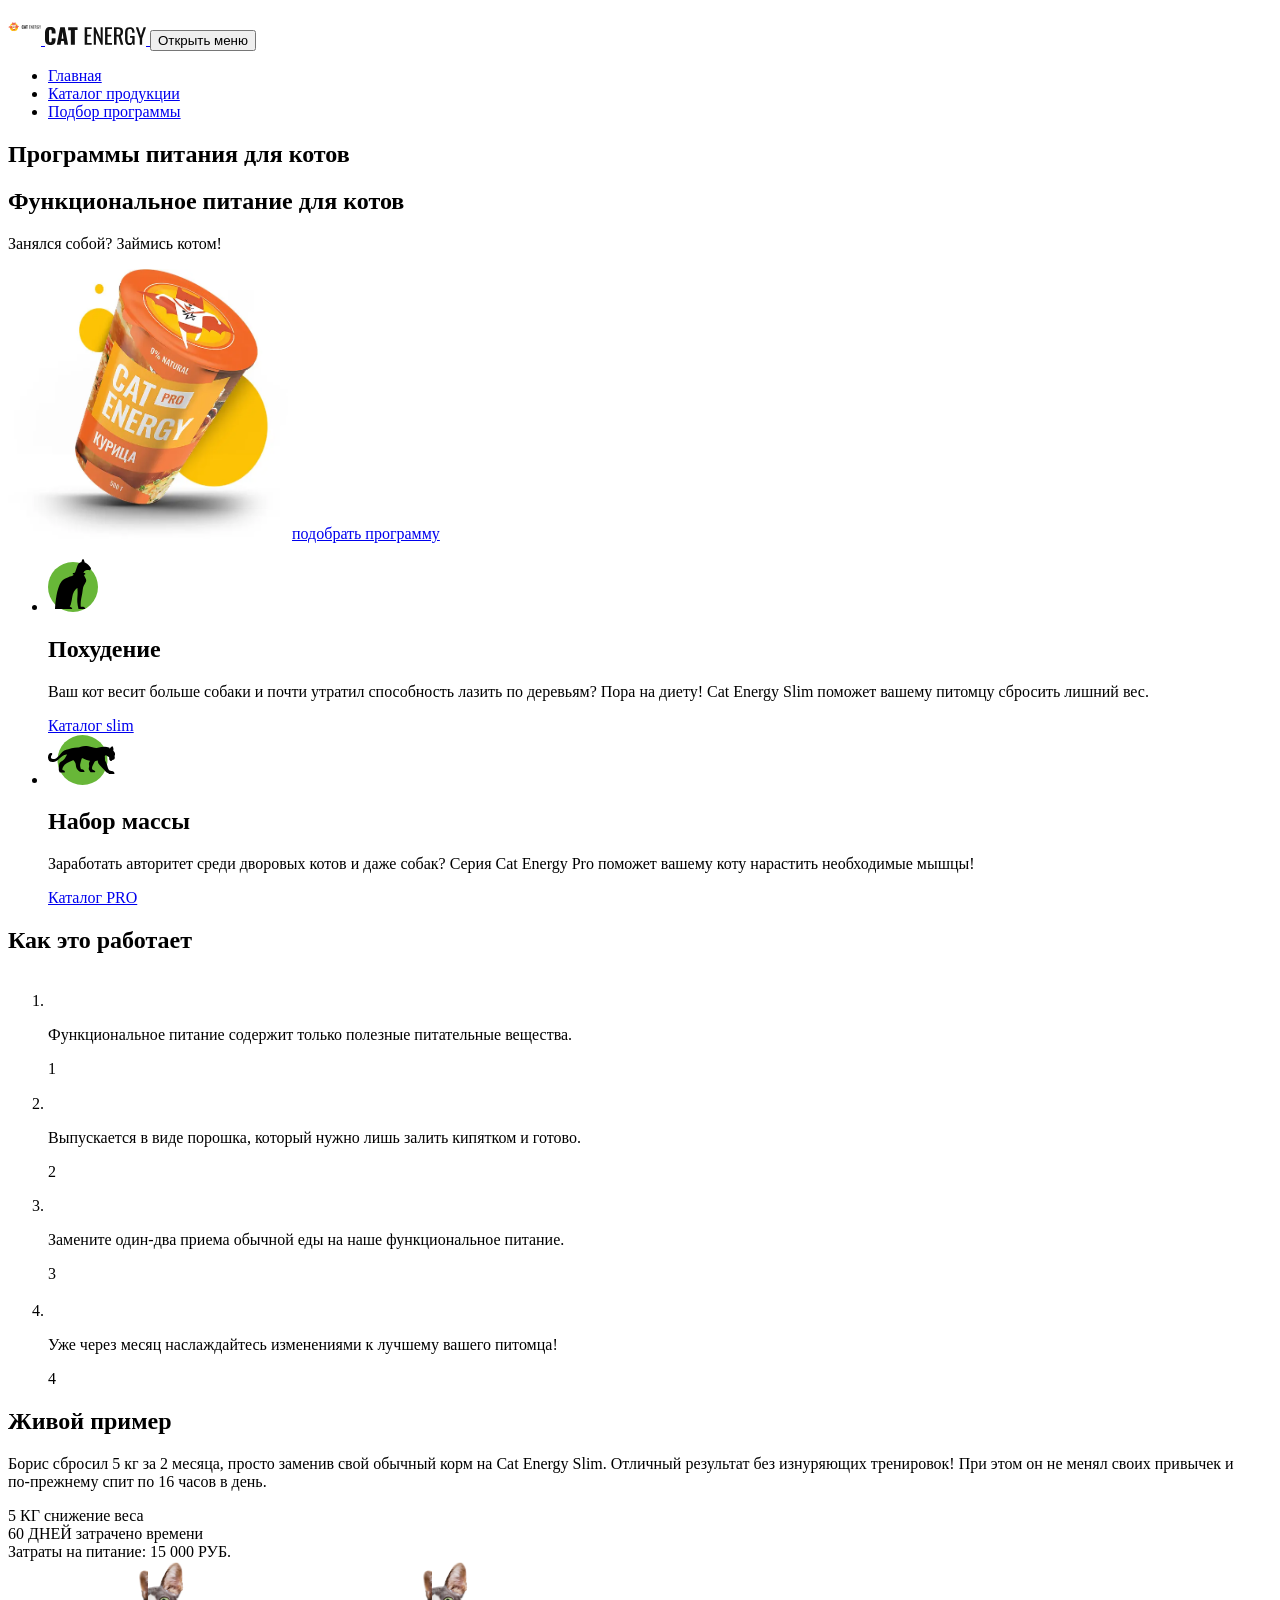
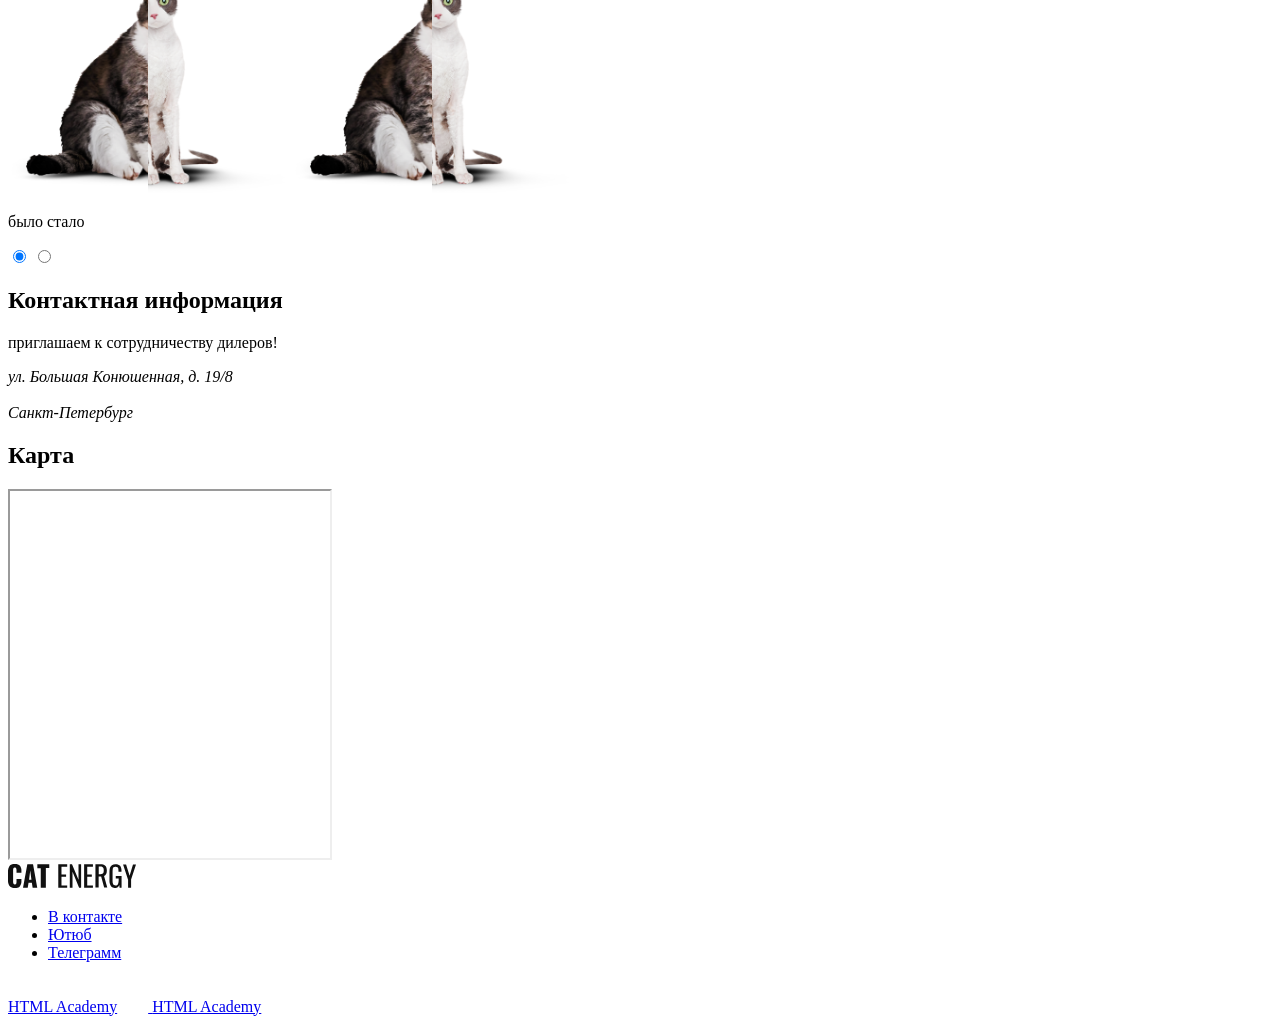
==== commit 3f73a7f3: "оптимизация графики страниц" ====
--- a/source/index.html
+++ b/source/index.html
@@ -19,16 +19,18 @@
           <a class="main-header__logo-picture" href="#">
             <picture>
               <source media="(min-width: 1440px)"
-              srcset="img/main-header/logo-desktop@1x.svg 1x, img/main-header/logo-desktop@2x.svg 2x">
+                srcset="img/main-header/logo-desktop@1x.svg 1x, img/main-header/logo-desktop@2x.svg 2x">
               <source media="(min-width: 768px)"
-              srcset="img/main-header/logo-tablet@1x.svg 1x, img/main-header/logo-tablet@2x.svg 2x">
-              <img class="main-header__logo" src="img/main-header/logo-mobile@1x.svg" alt="Логотип с котом суперменом" width="33" height="37"
+                srcset="img/main-header/logo-tablet@1x.svg 1x, img/main-header/logo-tablet@2x.svg 2x">
+              <img class="main-header__logo" src="img/main-header/logo-mobile@1x.svg" alt="Логотип с котом суперменом"
+                width="33" height="37"
                 srcset="img/main-header/logo-mobile@1x.svg 1x, img/main-header/logo-mobile@2x.svg 2x">
             </picture>
           </a>
           <a class="main-header__logo-text logo-text" href="#">
             <picture>
-              <img class="main-header__logo-2" src="img/main-header/logo-2@1x.svg" alt="Логотип" width="101" height="18" srcset="img/main-header/logo-2@1x.svg 1x, img/main-header/logo-2@2x.svg 2x">
+              <img class="main-header__logo-2" src="img/main-header/logo-2@1x.svg" alt="Логотип" width="101" height="18"
+                srcset="img/main-header/logo-2@1x.svg 1x, img/main-header/logo-2@2x.svg 2x">
             </picture>
           </a>
           <button class="main-header__toggle main-header__toggle--closed main-header__toggle--nojs" type="button"
@@ -60,6 +62,12 @@
           <h2 class="advertisement__title title">Функциональное питание для котов</h2>
           <p class="advertisement__description text">Занялся собой? Займись котом!</p>
           <picture>
+            <source type="image/webp" media="(min-width: 1440px)"
+              srcset="img/program-selection/index-can-desktop@1x.webp 1x, img/program-selection/index-can-desktop@2x.webp 2x">
+            <source type="image/webp" media="(min-width: 768px)"
+              srcset="img/program-selection/index-can-tablet@1x.webp 1x, img/program-selection/index-can-tablet@2x.webp 2x">
+            <source type="image/webp"
+              srcset="img/program-selection/index-can-mobile.webp 1x, img/program-selection/index-can-mobile@2x.webp 2x">
             <source media="(min-width: 1440px)"
               srcset="img/program-selection/index-can-desktop@1x.png 1x, img/program-selection/index-can-desktop@2x.png 2x">
             <source media="(min-width: 768px)"
@@ -68,8 +76,7 @@
               srcset="img/program-selection/index-can-mobile.png 1x, img/program-selection/index-can-mobile@2x.png 2x"
               alt="Еда кет энерджи с курицей" width="280" height="270">
           </picture>
-          <button class="advertisement__button button" type="button"
-            aria-label="Подобрать программу питания для кота">подобрать программу</button>
+            <a class="advertisement__link button" href="form.html" aria-label="Подобрать программу питания для кота">подобрать программу</a>
         </div>
       </section>
     </div>
@@ -87,7 +94,7 @@
                 <p class="program__text description">Ваш кот весит больше собаки и почти утратил способность лазить
                   по деревьям? Пора на диету! Cat Energy Slim
                   поможет вашему питомцу сбросить лишний вес.</p>
-                <a class="program__link link-item" href="#">
+                <a class="program__link link-item" href="catalog.html">
                   <span class="link-item__button">Каталог slim</span>
                 </a>
               </li>
@@ -97,7 +104,7 @@
                 <h2 class="program__title title">Набор массы</h2>
                 <p class="program__text description">Заработать авторитет среди дворовых котов и даже
                   собак? Серия Cat Energy Pro поможет вашему коту нарастить необходимые мышцы!</p>
-                <a class="program__link link-item" href="#">
+                <a class="program__link link-item" href="catalog.html">
                   <span class="link-item__button">Каталог PRO</span>
                 </a>
               </li>
@@ -106,25 +113,37 @@
               <div class="instruction">
                 <h2 class="instruction__title">Как это работает</h2>
                 <ol class="instruction__list list">
-                  <li class="instruction__item instruction__item--first">
+                  <li class="instruction__item">
+                    <svg class="instruction__image" width="31" height="32">
+                      <use href="img/sprite.svg#icon-leaf"></use>
+                    </svg>
                     <p class="instruction__description description">Функциональное питание
                       содержит только полезные
                       питательные вещества.</p>
                     <span class="instruction__count instruction__count--disabled">1</span>
                   </li>
-                  <li class="instruction__item instruction__item--second">
+                  <li class="instruction__item">
+                    <svg class="instruction__image" width="30" height="31">
+                      <use href="img/sprite.svg#icon-tub"></use>
+                    </svg>
                     <p class="instruction__description description">Выпускается в виде порошка,
                       который нужно лишь залить
                       кипятком и готово.</p>
                     <span class="instruction__count instruction__count--disabled">2</span>
                   </li>
-                  <li class="instruction__item instruction__item--third">
+                  <li class="instruction__item">
+                    <svg class="instruction__image instruction__image--shift-left" width="26" height="30">
+                      <use href="img/sprite.svg#icon-eat"></use>
+                    </svg>
                     <p class="instruction__description description">Замените один-два приема
                       обычной еды на наше
                       функциональное питание.</p>
                     <span class="instruction__count instruction__count--disabled">3</span>
                   </li>
-                  <li class="instruction__item instruction__item--fourth">
+                  <li class="instruction__item">
+                    <svg class="instruction__image" width="33" height="33">
+                      <use href="img/sprite.svg#icon-alarm"></use>
+                    </svg>
                     <p class="instruction__description description">Уже через месяц наслаждайтесь
                       изменениями к лучшему вашего&nbsp;питомца!</p>
                     <span class="instruction__count instruction__count--disabled">4</span>
@@ -205,7 +224,10 @@
               <div class="map__wrapper">
                 <div class="map__marker">
                   <h2 class="visually-hidden">Карта</h2>
-                  <img class="map__image" src="img/map/map.jpg" alt="Карта" width="320" height="362">
+                  <iframe class="map__position"
+                    src="https://www.google.com/maps/embed?pb=!1m18!1m12!1m3!1d1998.6037999040354!2d30.322010416394033!3d59.938716271971415!2m3!1f0!2f0!3f0!3m2!1i1024!2i768!4f13.1!3m3!1m2!1s0x4696310fca5ba729%3A0xea9c53d4493c879f!2sBolshaya+Konyushennaya+ul.%2C+19%2C+Sankt-Peterburg%2C+Russia%2C+191186!5e0!3m2!1sen!2s!4v1441888483426"
+                    width="320" height="367" allowfullscreen
+                    title="Офис компании по адресу ул. Большая Конюшенная, д. 19/8, Санкт-Петербург"></iframe>
                   <span class="map__point"></span>
                 </div>
               </div>
@@ -245,10 +267,8 @@
           aria-label="Перейти по ссылке на сайт HTML Academy">HTML Academy</a>
         <a class="logo-academy__link logo-academy__link--htmlacademy" href="https://htmlacademy.ru/intensive/adaptive"
           aria-label="Перейти по ссылке на сайт HTML Academy">
-          <svg class="logo-academy__image" aria-hidden="true" focusable="false" width="27" height="34"
-            viewBox="0 0 27 34" fill="none" xmlns="http://www.w3.org/2000/svg">
-            <path
-              d="M13.6426 0.0157537L13.5 0L0 1.40733V26.0129L13.5 34L27 26.0129V1.40733L13.6426 0.0157537ZM25.2344 25.0151L13.5 31.9573L1.76561 25.0151V14.9293L13.4507 21.8451L13.4701 23.0984L5.45351 18.3548L5.44295 19.5801L13.4894 24.3885L13.5088 25.675L5.46408 20.9174L5.45351 22.1427L13.5 26.9511L21.6239 22.1182V20.8929V16.909L25.2432 14.7595L25.2344 25.0151ZM25.2344 13.4519L22.0147 15.3319L20.5325 16.2071L13.4666 12.0201L13.456 13.2454L19.4957 16.818L19.4429 16.8495L19.3126 16.9247L18.4536 17.4166L13.4666 14.4689L13.456 15.6942L17.3921 18.0222L16.4591 18.6314L16.438 18.6436L13.4666 16.902L13.456 18.1273L15.4029 19.2615L13.4155 20.4483L1.7973 13.5762L13.4349 6.61831L25.2344 13.4519ZM25.2344 12.2266L13.4401 5.31075L1.76561 12.2196V2.9897L13.5 1.76442L25.2344 2.9897V12.2266Z" />
+          <svg class="logo-academy__image" aria-hidden="true" focusable="false" fill="none" width="27" height="34">
+            <use href="img/sprite.svg#footer-logo"></use>
           </svg>
           <span class="visually-hidden">HTML Academy</span>
         </a>
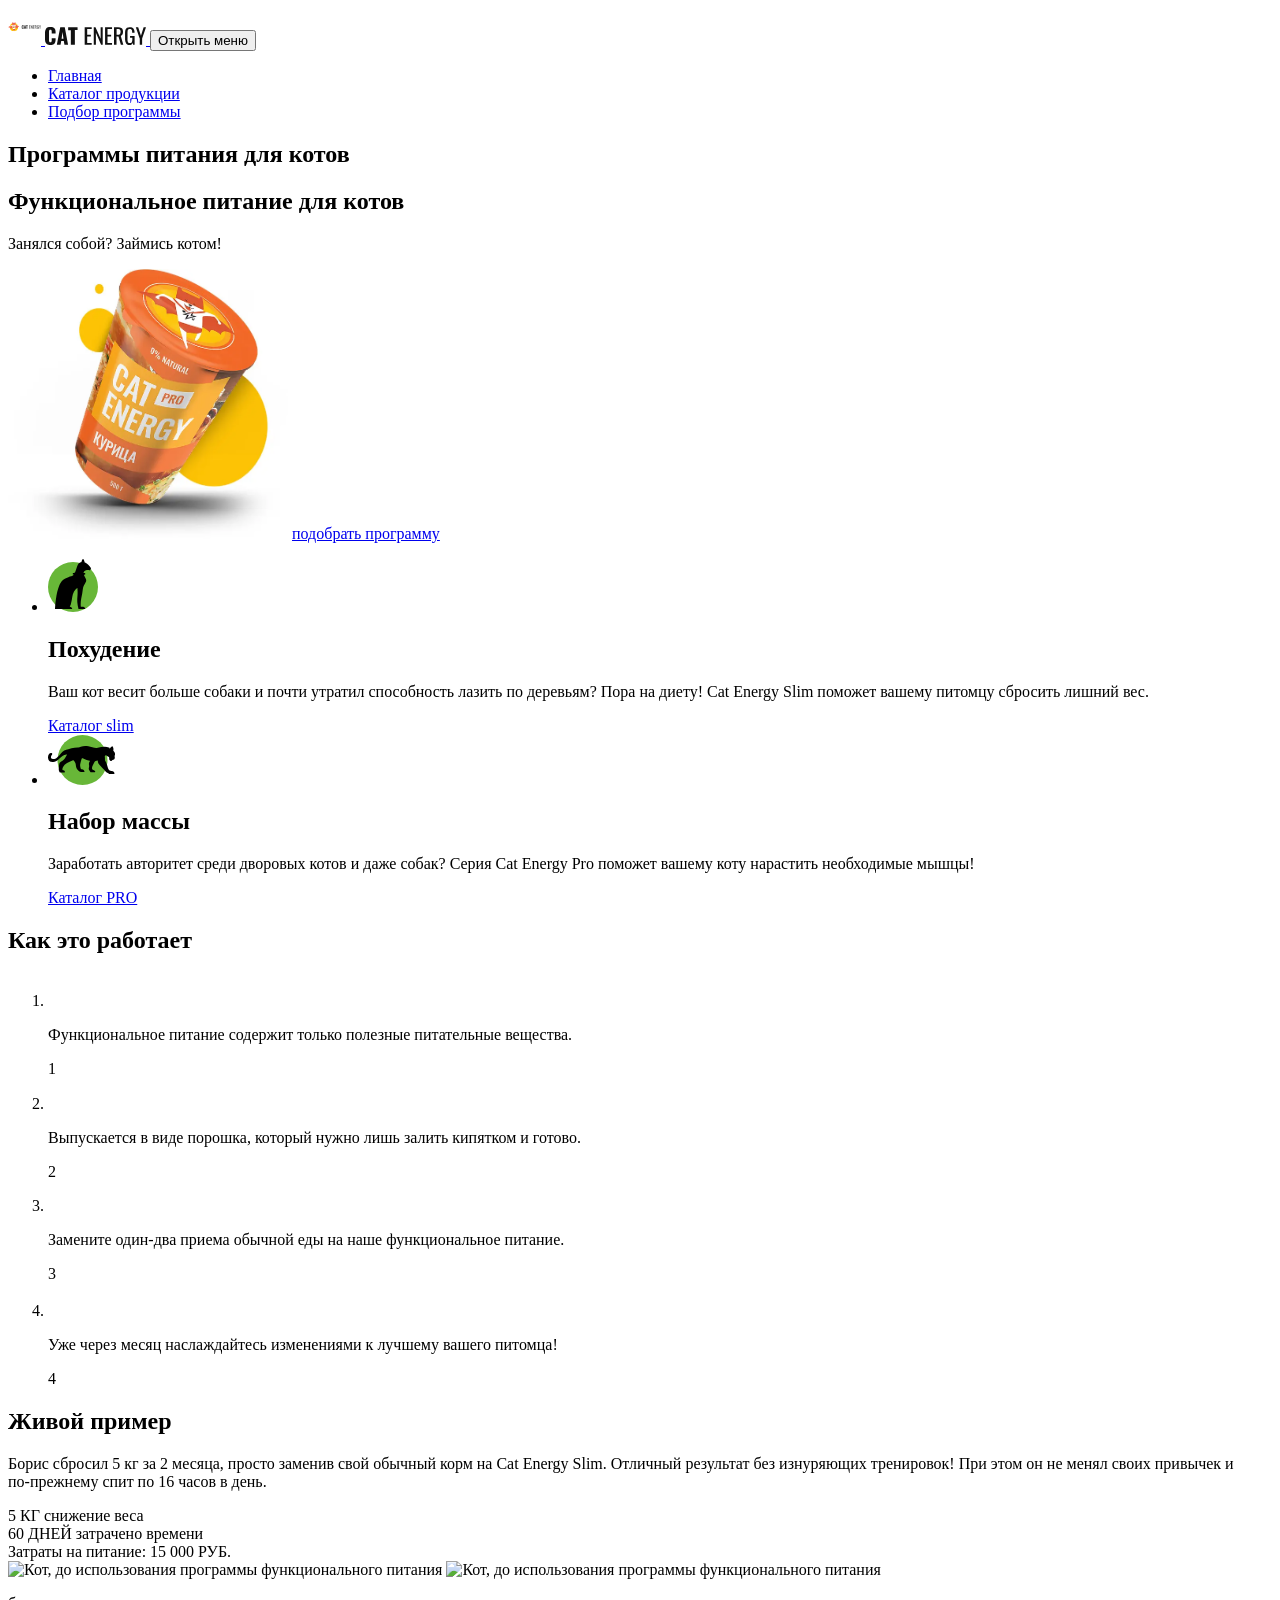
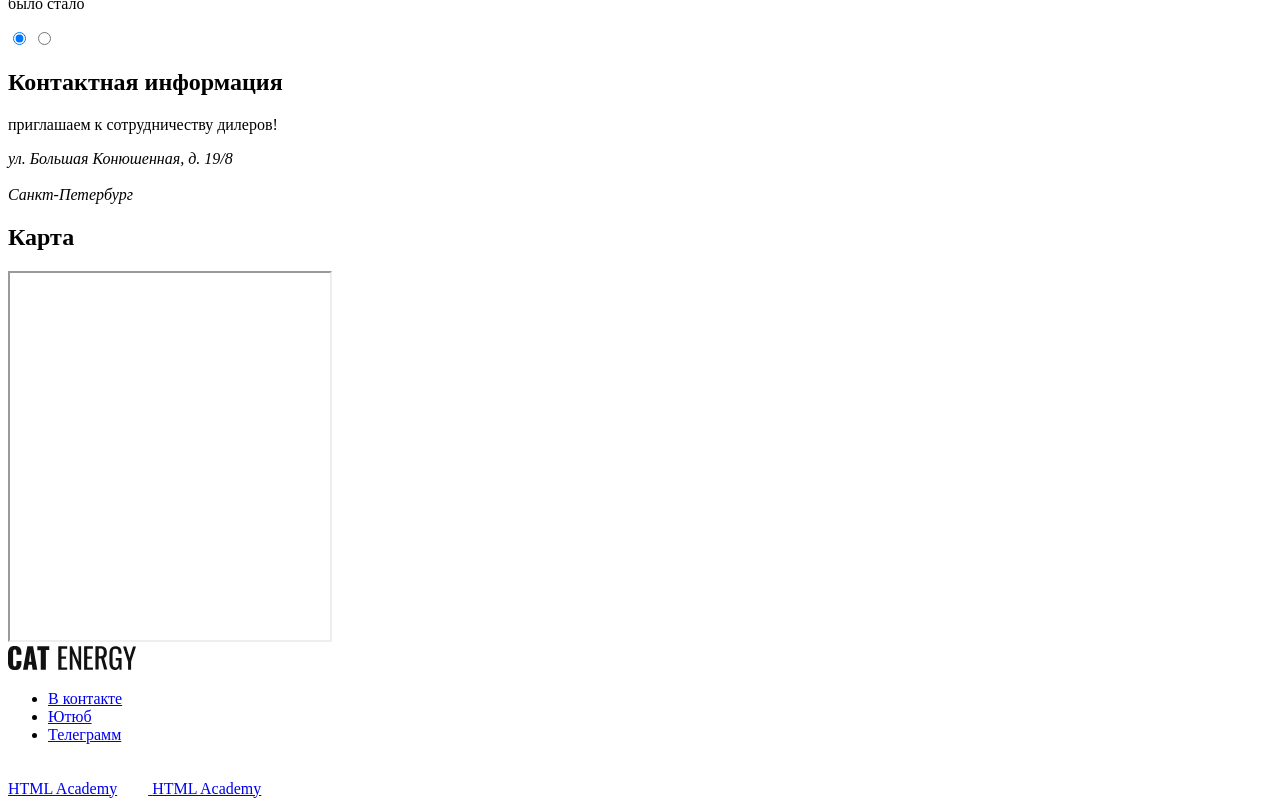
==== commit 17e3d9d0: "Автоматизация сборки личного проекта" ====
--- a/source/index.html
+++ b/source/index.html
@@ -8,7 +8,7 @@
   <link rel="icon" href="img/favicons/favicon.svg" type="image/svg+xml">
   <link rel="icon" href="favicon.ico">
   <link rel="manifest" href="manifest.webmanifest">
-  <link rel="stylesheet" href="css/style.css">
+  <link rel="stylesheet" href="css/style.min.css">
 </head>
 
 <body>
@@ -180,6 +180,10 @@
             <div class="example__slider slider">
               <div class="slider__images">
                 <picture>
+                  <source type="image/webp" media="(min-width: 768px)"
+                    srcset="img/slider/cat_tablet@1x.webp 1x, img/slider/cat_tablet@2x.webp 2x">
+                  <source type="image/webp"
+                    srcset="img/slider/cat-mobile.webp 1x, img/slider/cat-mobile@2x.webp 2x">
                   <source media="(min-width: 768px)"
                     srcset="img/slider/cat_tablet@1x.png 1x, img/slider/cat_tablet@2x.png 2x">
                   <img class="slider__image" src="img/slider/cat-mobile.png" width="280" height="232"
@@ -187,6 +191,10 @@
                     alt="Кот, до использования программы функционального питания">
                 </picture>
                 <picture>
+                  <source type="image/webp" media="(min-width: 768px)"
+                    srcset="img/slider/cat_tablet@1x.webp 1x, img/slider/cat_tablet@2x.webp 2x">
+                  <source type="image/webp"
+                    srcset="img/slider/cat-mobile.webp 1x, img/slider/cat-mobile@2x.webp 2x">
                   <source media="(min-width: 768px)"
                     srcset="img/slider/cat_tablet@1x.png 1x, img/slider/cat_tablet@2x.png 2x">
                   <img class="slider__image" src="img/slider/cat-mobile.png" width="280" height="232"
